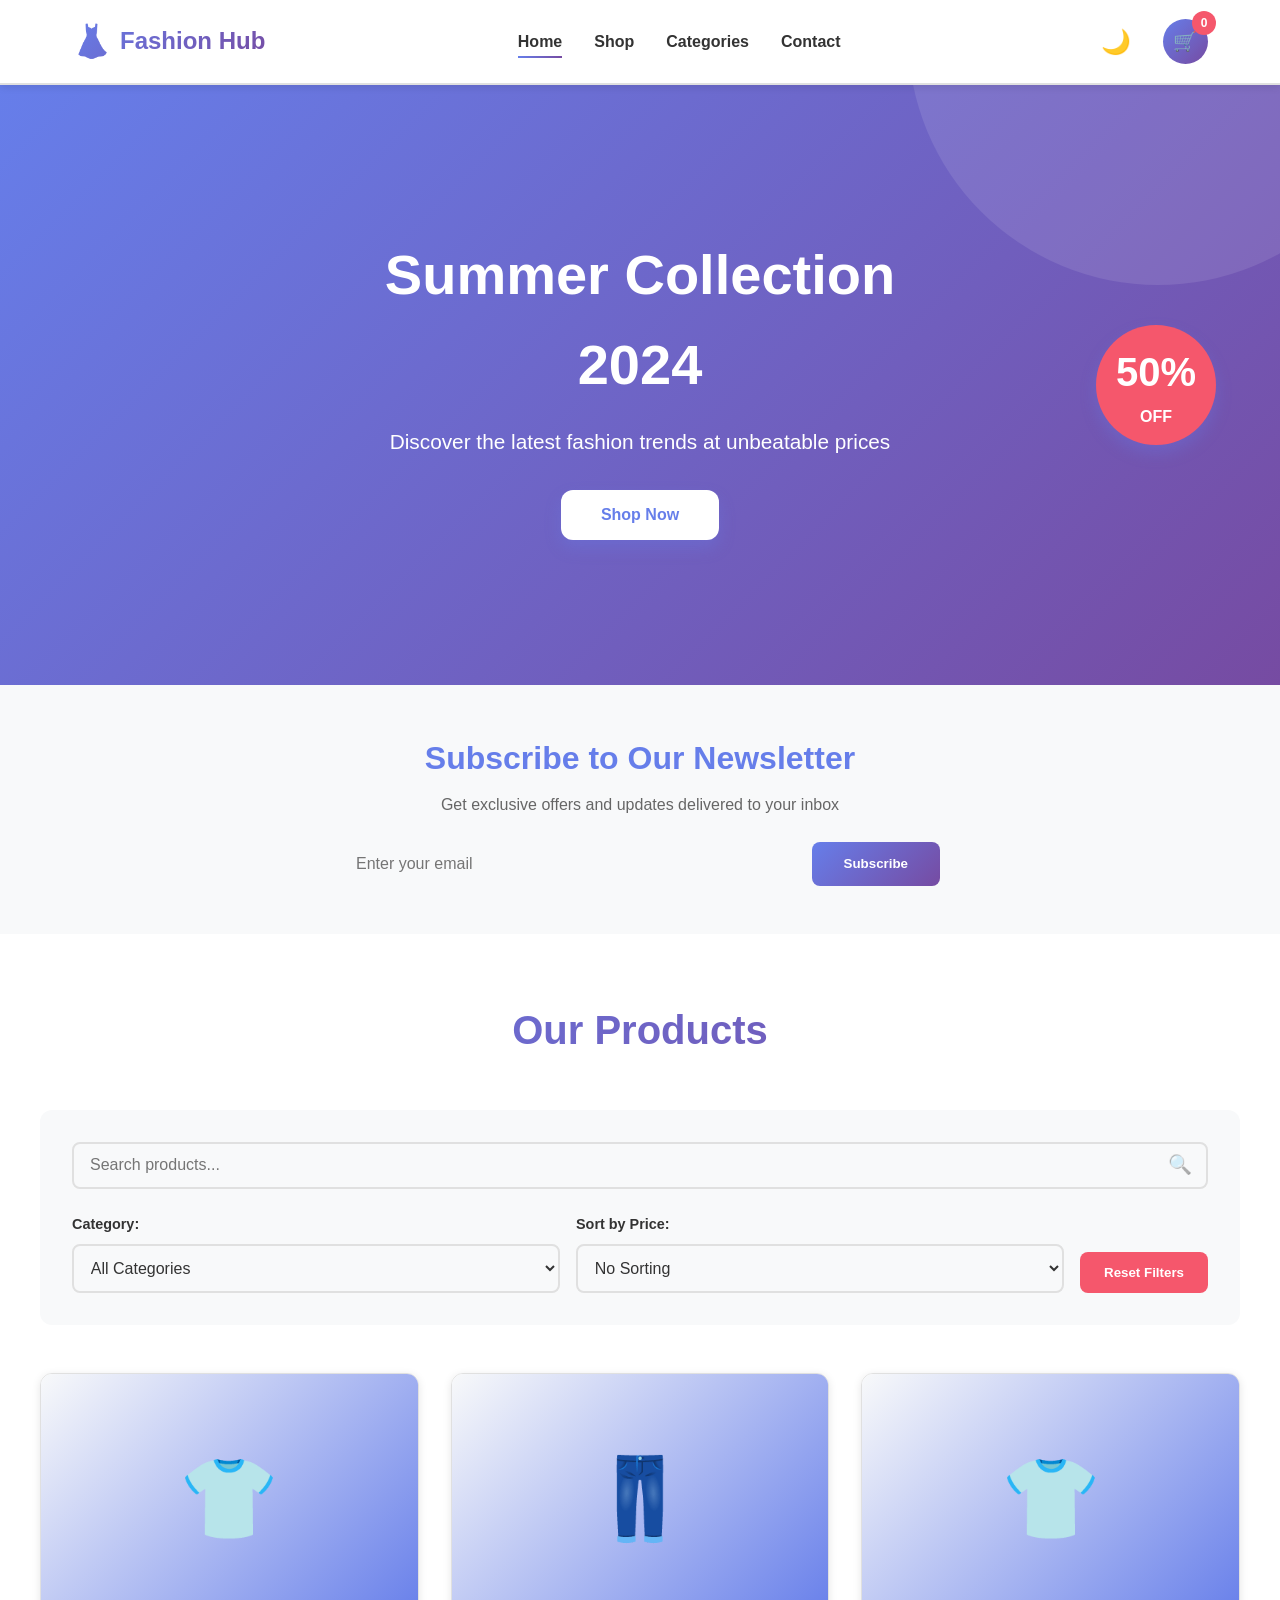
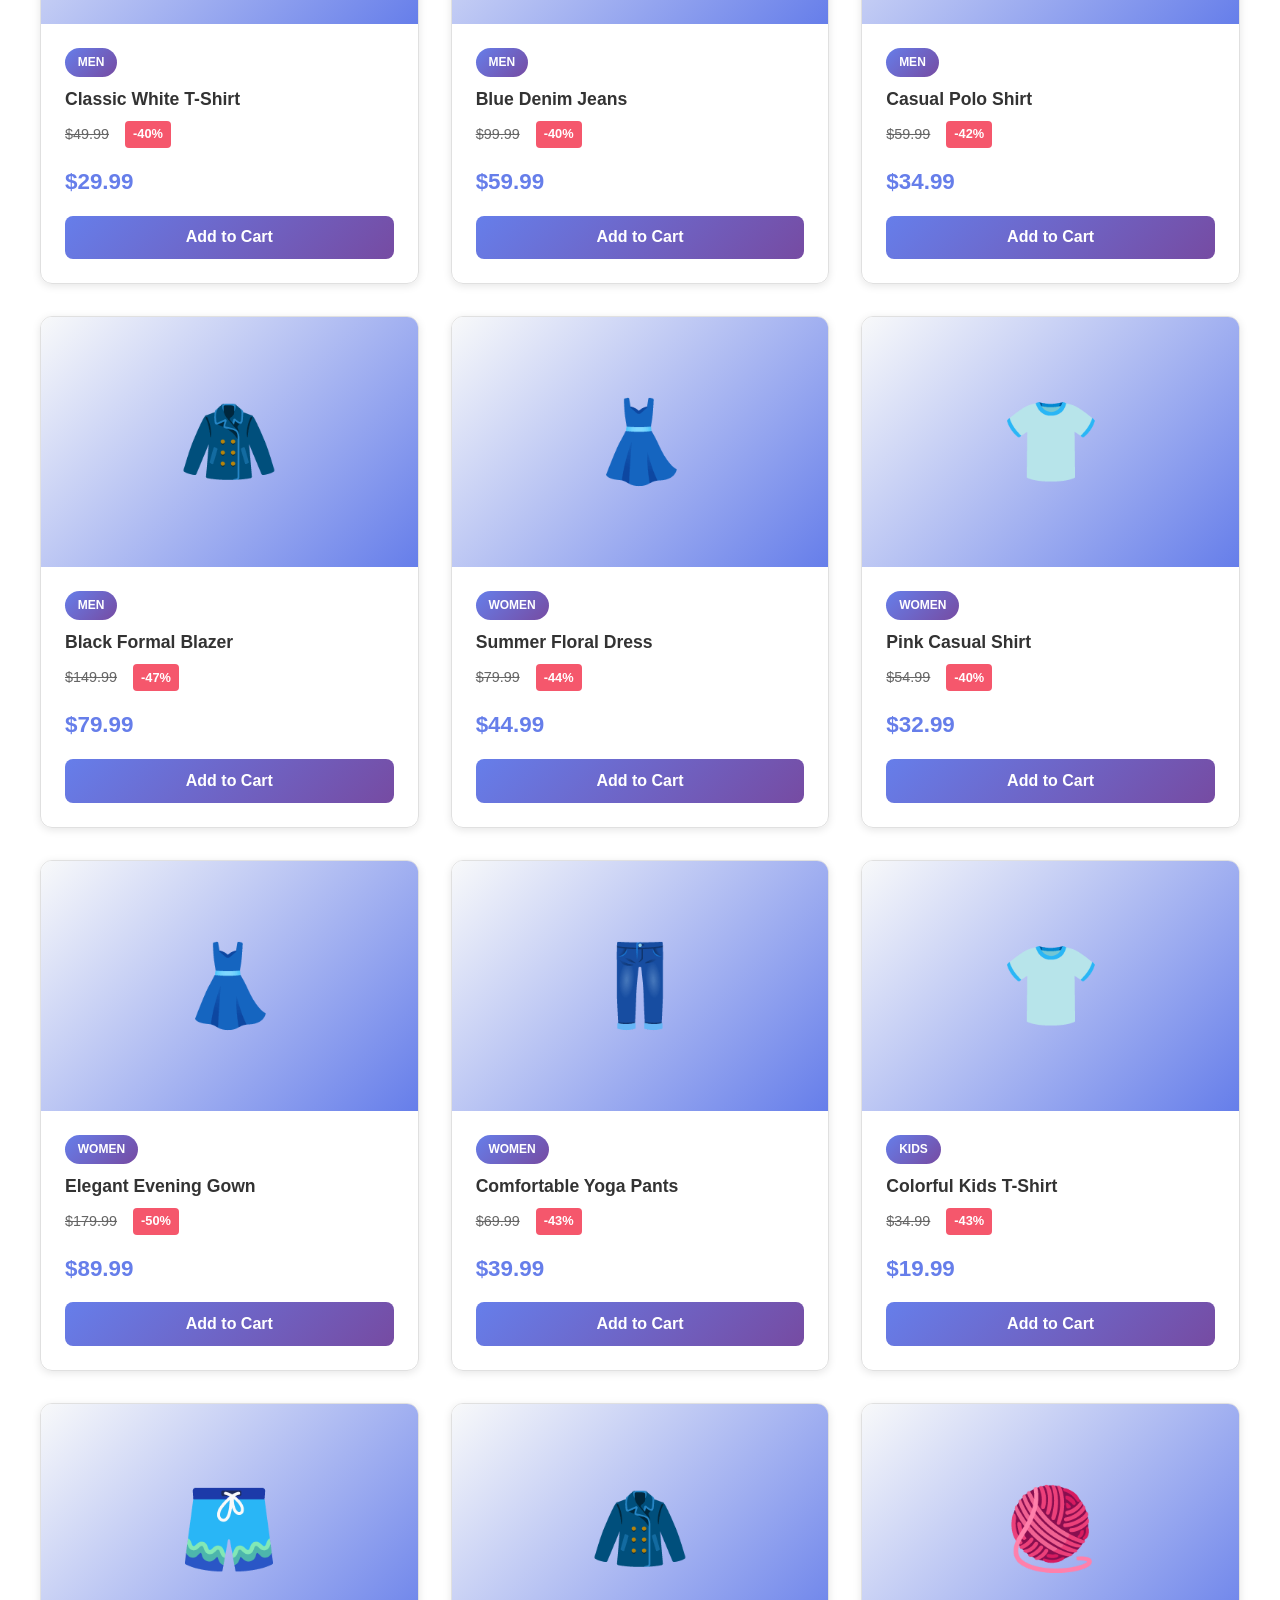
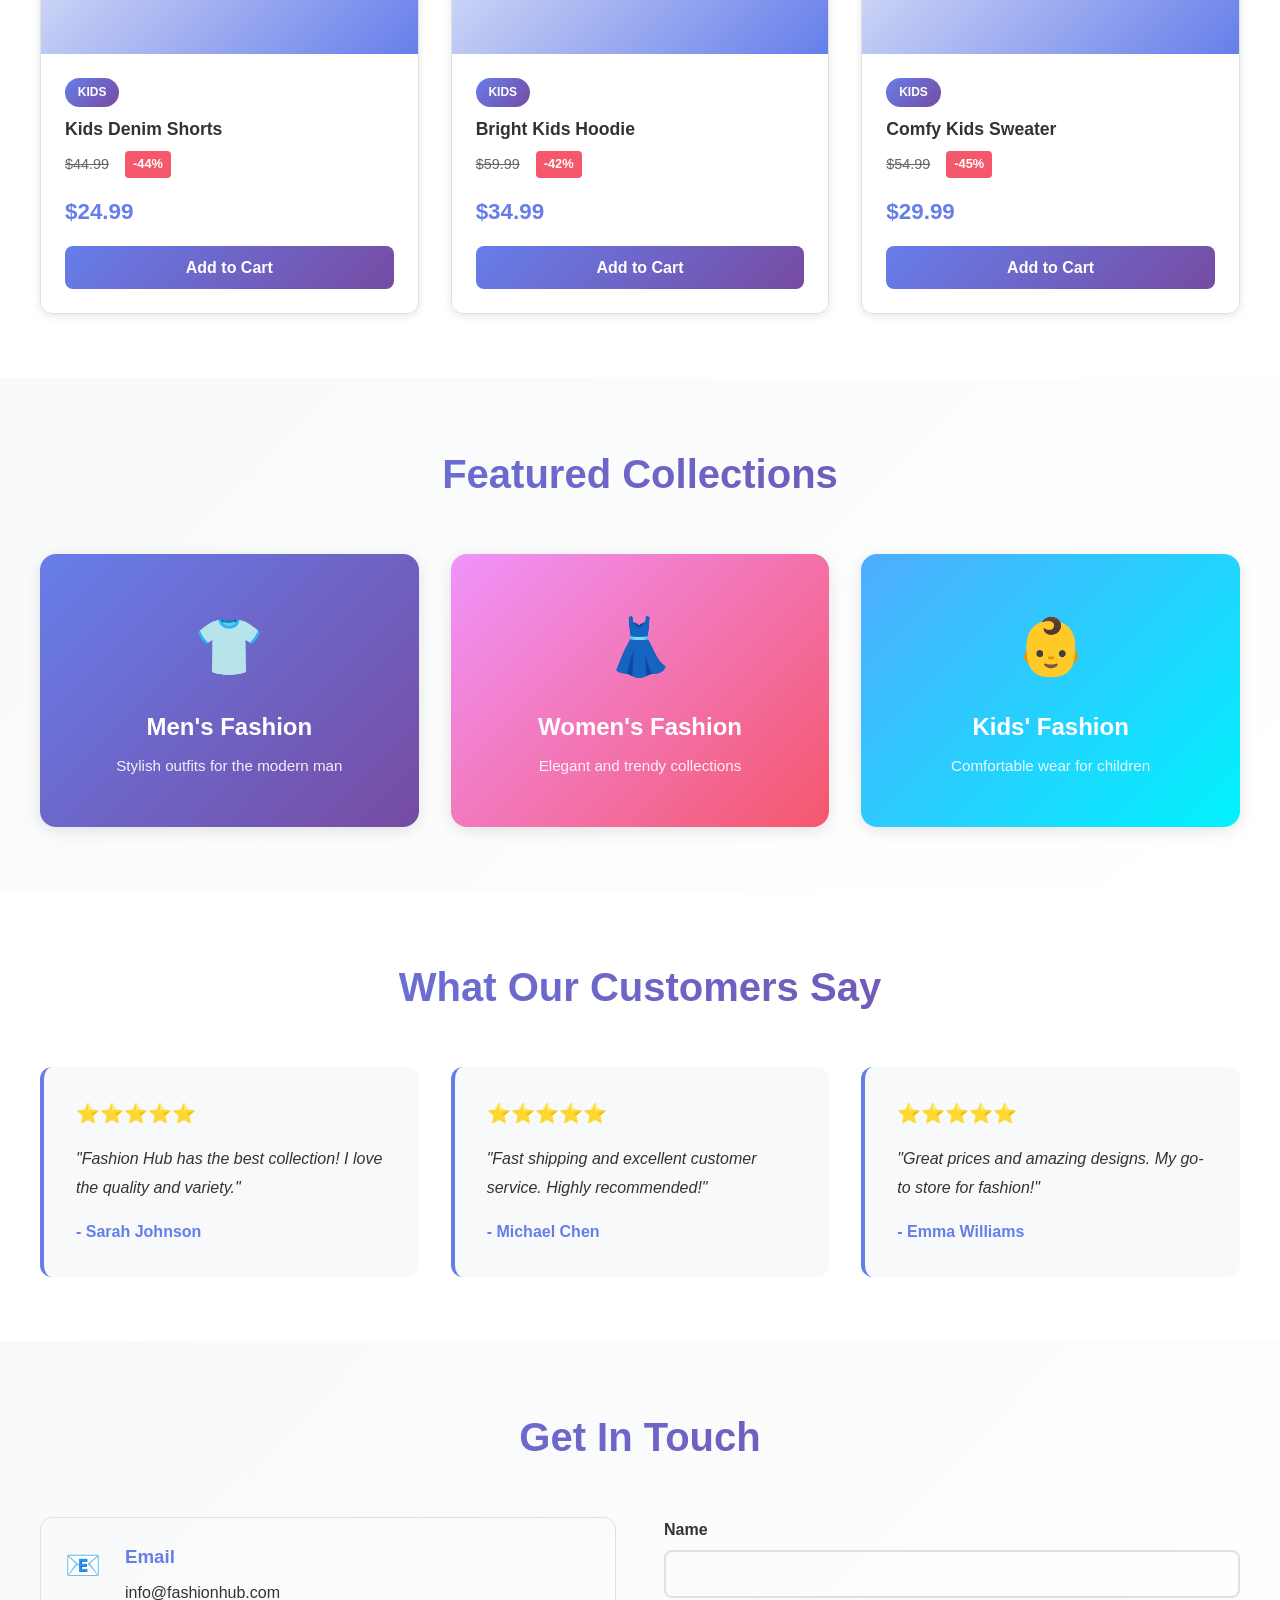
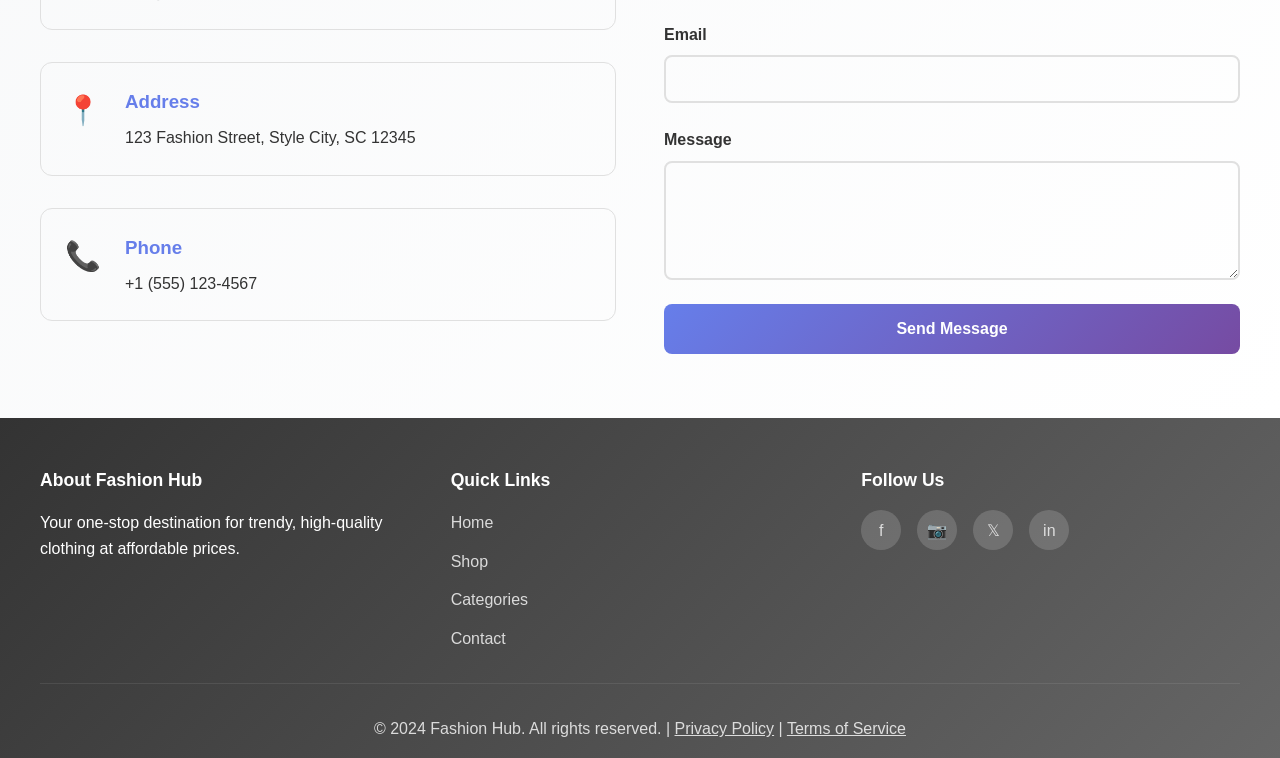
==== index-final.html @ 5e01bad3 "Update website with latest live-server-ready single-file page and stylesheet fix" ====
<!DOCTYPE html>
<html lang="en">
<head>
    <meta charset="UTF-8">
    <meta name="viewport" content="width=device-width, initial-scale=1.0">
    <title>Fashion Hub - Online Clothing Store</title>
    <style>
/* ============================================
   FASHION HUB - COMPLETE STYLESHEET
   Modern, Responsive Online Clothing Store
   ============================================ */

/* ==================== 
   Root Variables & Base Styles
   ==================== */

:root {
    /* Color Scheme - Light Mode */
    --primary-color: #667eea;
    --secondary-color: #764ba2;
    --accent-color: #f5576c;
    --text-color: #333333;
    --light-text: #666666;
    --bg-color: #ffffff0a;
    --light-bg: #f8f9fa;
    --border-color: #e0e0e0;
    --shadow: 0 2px 8px rgba(0, 0, 0, 0.1);
    --shadow-hover: 0 8px 16px rgba(102, 126, 234, 0.3);
    
    /* Spacing */
    --spacing-xs: 0.5rem;
    --spacing-sm: 1rem;
    --spacing-md: 1.5rem;
    --spacing-lg: 2rem;
    --spacing-xl: 3rem;
    
    /* Border Radius */
    --radius-sm: 4px;
    --radius-md: 8px;
    --radius-lg: 12px;
    --radius-xl: 16px;
    
    /* Transitions */
    --transition: all 0.3s ease;
}

/* Dark Mode Variables */
body.dark-mode {
    --text-color: #f0f0f0;
    --light-text: #b0b0b0;
    --bg-color: #1a1a1a;
    --light-bg: #2d2d2d;
    --border-color: #404040;
    --shadow: 0 2px 8px rgba(0, 0, 0, 0.3);
    --shadow-hover: 0 8px 16px rgba(102, 126, 234, 0.5);
}

* {
    margin: 0;
    padding: 0;
    box-sizing: border-box;
}

html {
    scroll-behavior: smooth;
}

body {
    font-family: 'Segoe UI', Tahoma, Geneva, Verdana, sans-serif;
    background-color: var(--bg-color);
    color: var(--text-color);
    line-height: 1.6;
    transition: background-color 0.3s ease, color 0.3s ease;
}

a {
    text-decoration: none;
    color: inherit;
    transition: var(--transition);
}

button {
    cursor: pointer;
    border: none;
    font-family: inherit;
    transition: var(--transition);
}

/* ==================== 
   Loading Animation
   ==================== */

.loading-animation {
    position: fixed;
    top: 0;
    left: 0;
    width: 100%;
    height: 100%;
    background: var(--bg-color);
    display: flex;
    flex-direction: column;
    justify-content: center;
    align-items: center;
    z-index: 9999;
    animation: fadeOut 0.5s ease-out 1.5s forwards;
}

.spinner {
    width: 50px;
    height: 50px;
    border: 4px solid var(--light-bg);
    border-top-color: var(--primary-color);
    border-radius: 50%;
    animation: spin 1s linear infinite;
}

.loading-animation p {
    margin-top: 1rem;
    color: var(--light-text);
    font-weight: 600;
}

@keyframes spin {
    to { transform: rotate(360deg); }
}

@keyframes fadeOut {
    to {
        opacity: 0;
        visibility: hidden;
    }
}

/* ==================== 
   Navigation Bar
   ==================== */

.navbar {
    background: var(--bg-color);
    box-shadow: var(--shadow);
    position: sticky;
    top: 0;
    z-index: 100;
    border-bottom: 2px solid var(--border-color);
    transition: var(--transition);
}

.navbar-container {
    max-width: 1200px;
    margin: 0 auto;
    padding: 1rem 2rem;
    display: flex;
    justify-content: space-between;
    align-items: center;
}

.navbar-logo {
    display: flex;
    align-items: center;
    gap: 0.5rem;
    font-size: 1.5rem;
    font-weight: 700;
    background: linear-gradient(135deg, var(--primary-color), var(--secondary-color));
    -webkit-background-clip: text;
    -webkit-text-fill-color: transparent;
    background-clip: text;
}

.logo-icon {
    font-size: 2rem;
}

.nav-menu {
    display: flex;
    list-style: none;
    gap: 2rem;
}

.nav-link {
    font-weight: 600;
    color: var(--text-color);
    position: relative;
    padding-bottom: 0.5rem;
}

.nav-link::after {
    content: '';
    position: absolute;
    bottom: 0;
    left: 0;
    width: 0;
    height: 2px;
    background: linear-gradient(90deg, var(--primary-color), var(--secondary-color));
    transition: width 0.3s ease;
}

.nav-link:hover::after,
.nav-link.active::after {
    width: 100%;
}

.navbar-right {
    display: flex;
    align-items: center;
    gap: 1.5rem;
}

.theme-toggle {
    background: none;
    font-size: 1.5rem;
    cursor: pointer;
    padding: 0.5rem;
    border-radius: 50%;
    transition: var(--transition);
}

.theme-toggle:hover {
    background: var(--light-bg);
    transform: scale(1.1);
}

.cart-icon-container {
    position: relative;
}

.cart-btn {
    background: linear-gradient(135deg, var(--primary-color), var(--secondary-color));
    color: white;
    border-radius: 50%;
    width: 45px;
    height: 45px;
    display: flex;
    align-items: center;
    justify-content: center;
    font-size: 1.2rem;
    position: relative;
    transition: var(--transition);
}

.cart-btn:hover {
    transform: scale(1.1);
    box-shadow: var(--shadow-hover);
}

.cart-count {
    position: absolute;
    top: -8px;
    right: -8px;
    background: var(--accent-color);
    color: white;
    width: 24px;
    height: 24px;
    border-radius: 50%;
    display: flex;
    align-items: center;
    justify-content: center;
    font-size: 0.75rem;
    font-weight: 700;
}

.hamburger-menu {
    display: none;
    flex-direction: column;
    cursor: pointer;
    gap: 0.4rem;
}

.hamburger-menu span {
    width: 25px;
    height: 3px;
    background: var(--text-color);
    border-radius: 2px;
    transition: var(--transition);
}

/* ==================== 
   Hero Section
   ==================== */

.hero {
    background: linear-gradient(135deg, var(--primary-color), var(--secondary-color));
    color: white;
    padding: 8rem 2rem;
    text-align: center;
    position: relative;
    overflow: hidden;
    min-height: 600px;
    display: flex;
    align-items: center;
    justify-content: center;
}

.hero::before {
    content: '';
    position: absolute;
    top: -50%;
    right: -10%;
    width: 500px;
    height: 500px;
    background: rgba(255, 255, 255, 0.1);
    border-radius: 50%;
    animation: float 6s ease-in-out infinite;
}

.hero-content {
    position: relative;
    z-index: 2;
    max-width: 600px;
    margin: 0 auto;
}

.hero-title {
    font-size: 3.5rem;
    font-weight: 700;
    margin-bottom: 1rem;
    animation: slideDown 0.8s ease-out;
}

.hero-subtitle {
    font-size: 1.3rem;
    margin-bottom: 2rem;
    opacity: 0.95;
    animation: slideUp 0.8s ease-out 0.2s both;
}

.hero-btn {
    background: white;
    color: var(--primary-color);
    padding: 1rem 2.5rem;
    font-size: 1rem;
    font-weight: 700;
    border-radius: var(--radius-lg);
    box-shadow: var(--shadow-hover);
    transition: var(--transition);
    animation: slideUp 0.8s ease-out 0.4s both;
}

.hero-btn:hover {
    transform: translateY(-3px);
    box-shadow: 0 12px 20px rgba(0, 0, 0, 0.2);
}

.hero-discount {
    position: absolute;
    right: 5%;
    top: 50%;
    transform: translateY(-50%);
}

.discount-badge {
    background: var(--accent-color);
    width: 120px;
    height: 120px;
    border-radius: 50%;
    display: flex;
    flex-direction: column;
    justify-content: center;
    align-items: center;
    color: white;
    font-weight: 700;
    box-shadow: var(--shadow-hover);
    animation: pulse 2s ease-in-out infinite;
}

.discount-percent {
    font-size: 2.5rem;
}

.discount-text {
    font-size: 1rem;
}

@keyframes float {
    0%, 100% { transform: translateY(0px); }
    50% { transform: translateY(-20px); }
}

@keyframes slideDown {
    from {
        opacity: 0;
        transform: translateY(-30px);
    }
    to {
        opacity: 1;
        transform: translateY(0);
    }
}

@keyframes slideUp {
    from {
        opacity: 0;
        transform: translateY(30px);
    }
    to {
        opacity: 1;
        transform: translateY(0);
    }
}

@keyframes pulse {
    0%, 100% { transform: scale(1); }
    50% { transform: scale(1.05); }
}

/* ==================== 
   Newsletter Section
   ==================== */

.newsletter-section {
    background: linear-gradient(135deg, var(--light-bg), var(--light-bg));
    padding: 3rem 2rem;
    text-align: center;
}

.newsletter-container {
    max-width: 600px;
    margin: 0 auto;
}

.newsletter-container h2 {
    font-size: 2rem;
    margin-bottom: 0.5rem;
    color: var(--primary-color);
}

.newsletter-container p {
    color: var(--light-text);
    margin-bottom: 1.5rem;
}

.newsletter-form {
    display: flex;
    gap: 0.5rem;
}

#newsletterEmail {
    flex: 1;
    padding: 0.8rem 1rem;
    border: none;
    border-radius: var(--radius-md);
    font-size: 1rem;
    background: var(--bg-color);
    color: var(--text-color);
    transition: var(--transition);
}

#newsletterEmail:focus {
    outline: 2px solid var(--primary-color);
}

.newsletter-btn {
    background: linear-gradient(135deg, var(--primary-color), var(--secondary-color));
    color: white;
    padding: 0.8rem 2rem;
    border-radius: var(--radius-md);
    font-weight: 700;
    transition: var(--transition);
}

.newsletter-btn:hover {
    transform: translateY(-2px);
    box-shadow: var(--shadow-hover);
}

/* ==================== 
   Shop Section
   ==================== */

.shop {
    padding: 4rem 2rem;
    background: var(--bg-color);
}

.shop-container {
    max-width: 1200px;
    margin: 0 auto;
}

.section-title {
    font-size: 2.5rem;
    text-align: center;
    margin-bottom: 3rem;
    background: linear-gradient(135deg, var(--primary-color), var(--secondary-color));
    -webkit-background-clip: text;
    -webkit-text-fill-color: transparent;
    background-clip: text;
}

.search-filter-container {
    background: var(--light-bg);
    padding: 2rem;
    border-radius: var(--radius-lg);
    margin-bottom: 3rem;
    display: flex;
    flex-direction: column;
    gap: 1.5rem;
}

.search-box {
    position: relative;
    display: flex;
    align-items: center;
}

.search-input {
    width: 100%;
    padding: 0.8rem 2.5rem 0.8rem 1rem;
    border: 2px solid var(--border-color);
    border-radius: var(--radius-md);
    font-size: 1rem;
    background: var(--bg-color);
    color: var(--text-color);
    transition: var(--transition);
}

.search-input:focus {
    outline: none;
    border-color: var(--primary-color);
    box-shadow: 0 0 0 3px rgba(102, 126, 234, 0.1);
}

.search-icon {
    position: absolute;
    right: 1rem;
    font-size: 1.2rem;
    opacity: 0.5;
}

.filter-controls {
    display: flex;
    gap: 1rem;
    flex-wrap: wrap;
}

.filter-group {
    flex: 1;
    min-width: 200px;
    display: flex;
    flex-direction: column;
    gap: 0.5rem;
}

.filter-group label {
    font-weight: 600;
    color: var(--text-color);
    font-size: 0.9rem;
}

.filter-select {
    padding: 0.8rem;
    border: 2px solid var(--border-color);
    border-radius: var(--radius-md);
    background: var(--bg-color);
    color: var(--text-color);
    font-size: 1rem;
    cursor: pointer;
    transition: var(--transition);
}

.filter-select:focus {
    outline: none;
    border-color: var(--primary-color);
}

.filter-select:hover {
    border-color: var(--primary-color);
}

.reset-filters-btn {
    background: var(--accent-color);
    color: white;
    padding: 0.8rem 1.5rem;
    border-radius: var(--radius-md);
    font-weight: 600;
    align-self: flex-end;
    transition: var(--transition);
}

.reset-filters-btn:hover {
    transform: scale(1.05);
    box-shadow: var(--shadow-hover);
}

/* ==================== 
   Products Grid
   ==================== */

.products-grid {
    display: grid;
    grid-template-columns: repeat(auto-fill, minmax(280px, 1fr));
    gap: 2rem;
    animation: fadeIn 0.6s ease-out;
}

.product-card {
    background: var(--bg-color);
    border-radius: var(--radius-lg);
    overflow: hidden;
    box-shadow: var(--shadow);
    transition: var(--transition);
    border: 1px solid var(--border-color);
}

.product-card:hover {
    transform: translateY(-8px);
    box-shadow: var(--shadow-hover);
}

.product-image {
    width: 100%;
    height: 250px;
    background: linear-gradient(135deg, var(--light-bg), var(--primary-color));
    display: flex;
    align-items: center;
    justify-content: center;
    font-size: 5rem;
    overflow: hidden;
    position: relative;
}

.product-image::after {
    content: '';
    position: absolute;
    inset: 0;
    background: rgba(0, 0, 0, 0);
    transition: background 0.3s ease;
}

.product-card:hover .product-image::after {
    background: rgba(0, 0, 0, 0.1);
}

.product-info {
    padding: 1.5rem;
}

.product-category {
    display: inline-block;
    background: linear-gradient(135deg, var(--primary-color), var(--secondary-color));
    color: white;
    padding: 0.3rem 0.8rem;
    border-radius: 20px;
    font-size: 0.75rem;
    font-weight: 700;
    margin-bottom: 0.5rem;
    text-transform: uppercase;
}

.product-name {
    font-size: 1.1rem;
    font-weight: 700;
    margin-bottom: 0.5rem;
    color: var(--text-color);
}

.product-price {
    font-size: 1.4rem;
    color: var(--primary-color);
    font-weight: 700;
    margin-bottom: 1rem;
}

.product-original-price {
    text-decoration: line-through;
    color: var(--light-text);
    font-size: 0.9rem;
    margin-right: 0.5rem;
}

.product-discount {
    background: var(--accent-color);
    color: white;
    padding: 0.2rem 0.5rem;
    border-radius: 4px;
    font-size: 0.8rem;
    font-weight: 700;
}

.add-to-cart-btn {
    width: 100%;
    background: linear-gradient(135deg, var(--primary-color), var(--secondary-color));
    color: white;
    padding: 0.8rem;
    border-radius: var(--radius-md);
    font-weight: 600;
    font-size: 1rem;
    transition: var(--transition);
}

.add-to-cart-btn:hover {
    transform: scale(1.05);
    box-shadow: var(--shadow-hover);
}

.add-to-cart-btn:active {
    transform: scale(0.98);
}

.no-products-message {
    text-align: center;
    padding: 3rem;
    font-size: 1.2rem;
    color: var(--light-text);
}

@keyframes fadeIn {
    from {
        opacity: 0;
    }
    to {
        opacity: 1;
    }
}

/* ==================== 
   Featured Section
   ==================== */

.featured-section {
    background: linear-gradient(135deg, var(--light-bg), var(--bg-color));
    padding: 4rem 2rem;
}

.featured-container {
    max-width: 1200px;
    margin: 0 auto;
}

.category-cards {
    display: grid;
    grid-template-columns: repeat(auto-fit, minmax(300px, 1fr));
    gap: 2rem;
}

.category-card {
    padding: 3rem 2rem;
    border-radius: var(--radius-xl);
    color: white;
    text-align: center;
    cursor: pointer;
    transition: var(--transition);
    box-shadow: 0 4px 15px rgba(0, 0, 0, 0.1);
}

.category-card:hover {
    transform: translateY(-10px);
    box-shadow: 0 12px 25px rgba(0, 0, 0, 0.2);
}

.category-icon {
    font-size: 3.5rem;
    display: block;
    margin-bottom: 1rem;
    transition: var(--transition);
}

.category-card:hover .category-icon {
    transform: scale(1.2);
}

.category-card h3 {
    font-size: 1.5rem;
    margin-bottom: 0.5rem;
}

.category-card p {
    font-size: 0.95rem;
    opacity: 0.9;
}

/* ==================== 
   Testimonials Section
   ==================== */

.testimonials-section {
    padding: 4rem 2rem;
    background: var(--bg-color);
}

.testimonials-container {
    max-width: 1200px;
    margin: 0 auto;
}

.testimonials-grid {
    display: grid;
    grid-template-columns: repeat(auto-fit, minmax(300px, 1fr));
    gap: 2rem;
}

.testimonial-card {
    background: var(--light-bg);
    padding: 2rem;
    border-radius: var(--radius-lg);
    border-left: 4px solid var(--primary-color);
    transition: var(--transition);
}

.testimonial-card:hover {
    transform: translateX(5px);
    box-shadow: var(--shadow-hover);
}

.stars {
    font-size: 1.2rem;
    margin-bottom: 1rem;
}

.testimonial-text {
    font-style: italic;
    color: var(--text-color);
    margin-bottom: 1rem;
    line-height: 1.8;
}

.testimonial-author {
    font-weight: 700;
    color: var(--primary-color);
}

/* ==================== 
   Contact Section
   ==================== */

.contact-section {
    padding: 4rem 2rem;
    background: linear-gradient(135deg, var(--light-bg), var(--bg-color));
}

.contact-container {
    max-width: 1200px;
    margin: 0 auto;
}

.contact-content {
    display: grid;
    grid-template-columns: 1fr 1fr;
    gap: 3rem;
    margin-top: 3rem;
}

.contact-info {
    display: flex;
    flex-direction: column;
    gap: 2rem;
}

.info-item {
    display: flex;
    gap: 1.5rem;
    padding: 1.5rem;
    background: var(--bg-color);
    border-radius: var(--radius-lg);
    border: 1px solid var(--border-color);
}

.info-icon {
    font-size: 1.8rem;
    flex-shrink: 0;
}

.info-item h3 {
    margin-bottom: 0.5rem;
    color: var(--primary-color);
}

.contact-form {
    display: flex;
    flex-direction: column;
    gap: 1.5rem;
}

.form-group {
    display: flex;
    flex-direction: column;
    gap: 0.5rem;
}

.form-group label {
    font-weight: 600;
    color: var(--text-color);
}

.form-group input,
.form-group textarea {
    padding: 0.8rem;
    border: 2px solid var(--border-color);
    border-radius: var(--radius-md);
    background: var(--bg-color);
    color: var(--text-color);
    font-family: inherit;
    font-size: 1rem;
    transition: var(--transition);
}

.form-group input:focus,
.form-group textarea:focus {
    outline: none;
    border-color: var(--primary-color);
    box-shadow: 0 0 0 3px rgba(102, 126, 234, 0.1);
}

.error-message {
    color: var(--accent-color);
    font-size: 0.8rem;
    display: none;
}

.form-group.error input,
.form-group.error textarea {
    border-color: var(--accent-color);
}

.form-group.error .error-message {
    display: block;
}

.submit-btn {
    background: linear-gradient(135deg, var(--primary-color), var(--secondary-color));
    color: white;
    padding: 1rem;
    border-radius: var(--radius-md);
    font-weight: 700;
    font-size: 1rem;
    transition: var(--transition);
}

.submit-btn:hover {
    transform: translateY(-3px);
    box-shadow: var(--shadow-hover);
}

/* ==================== 
   Footer
   ==================== */

.footer {
    background: linear-gradient(135deg, var(--text-color), var(--light-text));
    color: white;
    padding: 3rem 2rem 1rem;
}

.footer-container {
    max-width: 1200px;
    margin: 0 auto;
}

.footer-content {
    display: grid;
    grid-template-columns: repeat(auto-fit, minmax(250px, 1fr));
    gap: 2rem;
    margin-bottom: 2rem;
}

.footer-section h4 {
    margin-bottom: 1rem;
    font-size: 1.1rem;
}

.footer-section ul {
    list-style: none;
    display: flex;
    flex-direction: column;
    gap: 0.8rem;
}

.footer-section a {
    opacity: 0.8;
    transition: var(--transition);
}

.footer-section a:hover {
    opacity: 1;
}

.social-links {
    display: flex;
    gap: 1rem;
}

.social-icon {
    width: 40px;
    height: 40px;
    border-radius: 50%;
    background: rgba(255, 255, 255, 0.2);
    display: flex;
    align-items: center;
    justify-content: center;
    transition: var(--transition);
}

.social-icon:hover {
    background: white;
    color: var(--primary-color);
}

.footer-bottom {
    text-align: center;
    padding-top: 2rem;
    border-top: 1px solid rgba(255, 255, 255, 0.1);
    opacity: 0.8;
}

.footer-bottom a {
    text-decoration: underline;
}

/* ==================== 
   Cart Modal
   ==================== */

.cart-modal {
    position: fixed;
    top: 0;
    left: 0;
    width: 100%;
    height: 100%;
    display: flex;
    justify-content: flex-end;
    visibility: hidden;
    opacity: 0;
    pointer-events: none;
    background: rgba(17, 24, 39, 0.65);
    backdrop-filter: blur(8px);
    z-index: 1000;
    transition: opacity 0.3s ease, visibility 0.3s ease;
}

.cart-modal.active {
    visibility: visible;
    opacity: 1;
    pointer-events: auto;
}

.cart-modal-content {
    background: rgba(255, 255, 255, 0.96);
    width: min(900px, 100%);
    max-width: 900px;
    height: 100vh;
    display: flex;
    flex-direction: column;
    animation: slideInRight 0.3s ease-out;
    box-shadow: -24px 0 80px rgba(0, 0, 0, 0.18);
    border-left: 1px solid rgba(255, 255, 255, 0.35);
}

body.dark-mode .cart-modal-content {
    background: rgba(14, 18, 26, 0.98);
    border-left-color: rgba(255, 255, 255, 0.1);
}

.cart-body {
    display: flex;
    gap: 1.5rem;
    flex: 1;
    padding: 1.5rem;
    overflow: hidden;
}

.cart-items-section {
    flex: 1.6;
    display: flex;
    flex-direction: column;
    min-height: 0;
}

.cart-items-header {
    display: flex;
    justify-content: space-between;
    align-items: center;
    margin-bottom: 1rem;
}

.cart-items-header h3,
.order-summary h3 {
    font-size: 1.2rem;
    margin: 0;
    color: var(--text-color);
}

.order-summary {
    flex: 0.9;
    background: rgba(245, 247, 250, 0.95);
    border-radius: var(--radius-xl);
    padding: 1.5rem;
    border: 1px solid rgba(102, 126, 234, 0.12);
    display: flex;
    flex-direction: column;
    gap: 1rem;
    min-width: 280px;
    max-height: calc(100vh - 120px);
}

.order-summary .summary-line {
    display: flex;
    justify-content: space-between;
    font-size: 1rem;
    color: var(--text-color);
    padding: 0.75rem 0;
    border-bottom: 1px solid rgba(102, 126, 234, 0.12);
}

.order-summary .summary-line.total-line {
    font-size: 1.25rem;
    font-weight: 700;
    border-bottom: none;
}

.cart-items-container {
    flex: 1;
    overflow-y: auto;
    padding-right: 0.5rem;
    min-height: 0;
}

.cart-item {
    display: flex;
    gap: 1rem;
    padding: 1rem;
    border-bottom: 1px solid var(--border-color);
    animation: slideUp 0.3s ease-out;
}

.order-summary .payment-section {
    margin: 0;
    padding: 0;
    background: transparent;
    border: none;
}

.order-summary .payment-options {
    background: rgba(255, 255, 255, 0.95);
    border-radius: var(--radius-md);
    padding: 0.5rem;
}

.order-summary .payment-option {
    background: transparent;
    border: none;
    padding: 0.7rem 0.5rem;
}

.order-summary .payment-option:hover {
    background: rgba(102, 126, 234, 0.08);
}

.order-summary .checkout-btn {
    margin-top: auto;
}

@media (max-width: 900px) {
    .cart-modal-content {
        max-width: 100%;
        width: 100%;
        border-left: none;
        border-radius: 0;
        box-shadow: none;
    }

    .cart-body {
        flex-direction: column;
        padding: 1rem;
        gap: 1rem;
    }

    .order-summary {
        width: 100%;
        max-height: none;
        margin-top: 0.5rem;
    }

    .cart-items-container {
        padding-right: 0;
    }
}

@media (max-width: 768px) {
    .cart-items-header {
        flex-direction: column;
        align-items: flex-start;
        gap: 0.5rem;
    }

    .cart-items-section,
    .order-summary {
        width: 100%;
    }

    .cart-item {
        flex-direction: column;
        align-items: stretch;
    }

    .cart-item-image {
        width: 60px;
        height: 60px;
        font-size: 1.5rem;
    }

    .cart-item-details {
        width: 100%;
    }

    .cart-item-quantity {
        flex-wrap: wrap;
        gap: 0.5rem;
    }

    .payment-options {
        grid-template-columns: 1fr;
    }

    .payment-option {
        width: 100%;
        padding: 0.85rem 0.75rem;
    }

    .close-cart {
        font-size: 1.8rem;
    }
}

.cart-modal-header {
    display: flex;
    justify-content: space-between;
    align-items: center;
    padding: 1.5rem;
    border-bottom: 1px solid var(--border-color);
}
    display: flex;
    justify-content: space-between;
    align-items: center;
    padding: 1.5rem;
    border-bottom: 1px solid var(--border-color);
}

.close-cart {
    background: none;
    font-size: 1.5rem;
    cursor: pointer;
    color: var(--text-color);
}

.cart-items-container {
    flex: 1;
    overflow-y: auto;
    padding: 1.5rem;
}

.cart-item {
    display: flex;
    gap: 1rem;
    padding: 1rem;
    border-bottom: 1px solid var(--border-color);
    animation: slideUp 0.3s ease-out;
}

.cart-item-image {
    width: 80px;
    height: 80px;
    background: var(--light-bg);
    border-radius: var(--radius-md);
    display: flex;
    align-items: center;
    justify-content: center;
    font-size: 2rem;
    flex-shrink: 0;
}

.cart-item-details {
    flex: 1;
}

.cart-item-name {
    font-weight: 600;
    margin-bottom: 0.3rem;
}

.cart-item-price {
    color: var(--primary-color);
    font-weight: 700;
    margin-bottom: 0.5rem;
}

.cart-item-quantity {
    display: flex;
    align-items: center;
    gap: 0.5rem;
}

.quantity-btn {
    background: var(--light-bg);
    border: none;
    width: 25px;
    height: 25px;
    border-radius: 4px;
    cursor: pointer;
    transition: var(--transition);
    font-weight: 700;
}

.quantity-btn:hover {
    background: var(--primary-color);
    color: white;
}

.cart-item-remove {
    background: none;
    color: var(--accent-color);
    font-weight: 700;
    cursor: pointer;
    margin-top: 0.5rem;
}

.cart-empty {
    display: flex;
    flex-direction: column;
    align-items: center;
    justify-content: center;
    height: 100%;
    gap: 1rem;
    text-align: center;
}

.continue-shopping-btn {
    background: linear-gradient(135deg, var(--primary-color), var(--secondary-color));
    color: white;
    padding: 0.8rem 1.5rem;
    border-radius: var(--radius-md);
    font-weight: 600;
}

.cart-footer {
    border-top: 2px solid var(--border-color);
    padding: 1.5rem;
    background: var(--light-bg);
}

.cart-total {
    display: flex;
    justify-content: space-between;
    font-size: 1.2rem;
    font-weight: 700;
    margin-bottom: 1rem;
    color: var(--primary-color);
}

.checkout-btn {
    width: 100%;
    background: linear-gradient(135deg, var(--primary-color), var(--secondary-color));
    color: white;
    padding: 1rem;
    border-radius: var(--radius-md);
    font-weight: 700;
    font-size: 1rem;
    transition: var(--transition);
}

.checkout-btn:hover {
    transform: translateY(-2px);
    box-shadow: var(--shadow-hover);
}

.payment-section {
    margin: 1.5rem 0;
    padding: 1rem;
    background: rgba(102, 126, 234, 0.08);
    border-radius: var(--radius-md);
    border: 1px solid rgba(102, 126, 234, 0.15);
}

.payment-section h3 {
    margin-bottom: 0.75rem;
    color: var(--text-color);
    font-size: 1rem;
}

.payment-options {
    display: grid;
    gap: 0.75rem;
}

.payment-option {
    display: flex;
    align-items: center;
    gap: 0.75rem;
    padding: 0.75rem 1rem;
    border-radius: var(--radius-sm);
    background: rgba(255, 255, 255, 0.9);
    border: 1px solid rgba(102, 126, 234, 0.15);
    color: var(--text-color);
    transition: var(--transition);
}

.payment-option input {
    accent-color: var(--primary-color);
}

.payment-option:hover {
    background: rgba(102, 126, 234, 0.14);
}

body.dark-mode .payment-section {
    background: rgba(255, 255, 255, 0.05);
    border-color: rgba(255, 255, 255, 0.1);
}

body.dark-mode .payment-option {
    background: rgba(255, 255, 255, 0.03);
    border-color: rgba(255, 255, 255, 0.08);
}

@keyframes slideInRight {
    from {
        transform: translateX(100%);
    }
    to {
        transform: translateX(0);
    }
}

/* ==================== 
   Responsive Design
   ==================== */

@media (max-width: 768px) {
    .hamburger-menu {
        display: flex;
    }

    .nav-menu {
        position: fixed;
        left: -100%;
        top: 70px;
        flex-direction: column;
        background-color: var(--bg-color);
        width: 100%;
        text-align: center;
        transition: 0.3s;
        padding: 2rem 0;
        gap: 0;
    }

    .nav-menu.active {
        left: 0;
    }

    .nav-link {
        display: block;
        padding: 1.5rem;
        border-bottom: 1px solid var(--border-color);
    }

    .navbar-logo {
        font-size: 1.2rem;
    }

    .logo-icon {
        font-size: 1.5rem;
    }

    .hero {
        padding: 4rem 2rem;
        min-height: 400px;
    }

    .hero-title {
        font-size: 2.2rem;
    }

    .hero-subtitle {
        font-size: 1rem;
    }

    .hero-discount {
        position: static;
        margin-top: 2rem;
        transform: none;
    }

    .discount-badge {
        width: 100px;
        height: 100px;
    }

    .discount-percent {
        font-size: 2rem;
    }

    .search-filter-container {
        flex-direction: column;
    }

    .filter-controls {
        flex-direction: column;
    }

    .filter-group {
        width: 100%;
    }

    .reset-filters-btn {
        align-self: stretch;
    }

    .products-grid {
        grid-template-columns: repeat(auto-fill, minmax(200px, 1fr));
        gap: 1.5rem;
    }

    .contact-content {
        grid-template-columns: 1fr;
    }

    .cart-modal-content {
        max-width: 100%;
    }

    .newsletter-form {
        flex-direction: column;
    }

    .section-title {
        font-size: 1.8rem;
    }
}

@media (max-width: 480px) {
    .navbar-container {
        padding: 1rem;
        gap: 1rem;
    }

    .navbar-right {
        gap: 0.5rem;
    }

    .cart-btn {
        width: 40px;
        height: 40px;
    }

    .hero-title {
        font-size: 1.8rem;
    }

    .hero-subtitle {
        font-size: 0.95rem;
    }

    .products-grid {
        grid-template-columns: 1fr;
    }

    .product-image {
        height: 200px;
    }

    .category-cards {
        grid-template-columns: 1fr;
    }

    .testimonials-grid {
        grid-template-columns: 1fr;
    }

    .footer-content {
        grid-template-columns: 1fr;
    }

    .search-input {
        padding: 0.7rem 2rem 0.7rem 0.8rem;
        font-size: 16px;
    }
}

/* ==================== 
   Success Message Animation
   ==================== */

.success-message {
    position: fixed;
    bottom: 2rem;
    right: 2rem;
    background: linear-gradient(135deg, #10b981, #059669);
    color: white;
    padding: 1rem 1.5rem;
    border-radius: var(--radius-lg);
    box-shadow: var(--shadow-hover);
    animation: slideUp 0.3s ease-out;
    z-index: 1001;
}

/* Focus Visible for Accessibility */
button:focus-visible,
input:focus-visible,
select:focus-visible,
textarea:focus-visible {
    outline: 2px solid var(--primary-color);
    outline-offset: 2px;
}

</style>
</head>
<body>
    <!-- Loading Animation -->
    <div id="loadingAnimation" class="loading-animation">
        <div class="spinner"></div>
        <p>Loading...</p>
    </div>

    <!-- Navigation Bar -->
    <nav class="navbar">
        <div class="navbar-container">
            <div class="navbar-logo">
                <span class="logo-icon">👗</span>
                <span class="logo-text">Fashion Hub</span>
            </div>
            
            <div class="hamburger-menu" id="hamburgerMenu">
                <span></span>
                <span></span>
                <span></span>
            </div>

            <ul class="nav-menu" id="navMenu">
                <li><a href="#home" class="nav-link active">Home</a></li>
                <li><a href="#shop" class="nav-link">Shop</a></li>
                <li><a href="#categories" class="nav-link">Categories</a></li>
                <li><a href="#contact" class="nav-link">Contact</a></li>
            </ul>

            <div class="navbar-right">
                <button class="theme-toggle" id="themeToggle" title="Toggle Dark/Light Mode">
                    <span class="theme-icon">🌙</span>
                </button>
                <div class="cart-icon-container">
                    <button class="cart-btn" id="cartBtn">
                        <span class="cart-icon">🛒</span>
                        <span class="cart-count" id="cartCount">0</span>
                    </button>
                </div>
            </div>
        </div>
    </nav>

    <!-- Hero Section -->
    <section class="hero" id="home">
        <div class="hero-content">
            <h1 class="hero-title">Summer Collection 2024</h1>
            <p class="hero-subtitle">Discover the latest fashion trends at unbeatable prices</p>
            <button class="hero-btn" onclick="document.getElementById('shop').scrollIntoView({ behavior: 'smooth' })">
                Shop Now
            </button>
        </div>
        <div class="hero-discount">
            <div class="discount-badge">
                <span class="discount-percent">50%</span>
                <span class="discount-text">OFF</span>
            </div>
        </div>
    </section>

    <!-- Newsletter Section -->
    <section class="newsletter-section">
        <div class="newsletter-container">
            <h2>Subscribe to Our Newsletter</h2>
            <p>Get exclusive offers and updates delivered to your inbox</p>
            <div class="newsletter-form">
                <input type="email" id="newsletterEmail" placeholder="Enter your email" required>
                <button class="newsletter-btn" onclick="subscribeNewsletter()">Subscribe</button>
            </div>
        </div>
    </section>

    <!-- Shop Section -->
    <section class="shop" id="shop">
        <div class="shop-container">
            <h2 class="section-title">Our Products</h2>

            <!-- Search and Filter Section -->
            <div class="search-filter-container">
                <div class="search-box">
                    <input type="text" id="searchInput" placeholder="Search products..." class="search-input">
                    <span class="search-icon">🔍</span>
                </div>

                <div class="filter-controls">
                    <div class="filter-group">
                        <label for="categoryFilter">Category:</label>
                        <select id="categoryFilter" class="filter-select">
                            <option value="">All Categories</option>
                            <option value="Men">Men</option>
                            <option value="Women">Women</option>
                            <option value="Kids">Kids</option>
                        </select>
                    </div>

                    <div class="filter-group">
                        <label for="sortFilter">Sort by Price:</label>
                        <select id="sortFilter" class="filter-select">
                            <option value="">No Sorting</option>
                            <option value="low-to-high">Low to High</option>
                            <option value="high-to-low">High to Low</option>
                        </select>
                    </div>

                    <button class="reset-filters-btn" onclick="resetFilters()">Reset Filters</button>
                </div>
            </div>

            <!-- Products Grid -->
            <div class="products-grid" id="productsGrid">
                <!-- Products will be dynamically inserted here -->
            </div>

            <!-- No Products Found Message -->
            <div id="noProductsMessage" class="no-products-message" style="display: none;">
                <p>No products found. Try adjusting your filters.</p>
            </div>
        </div>
    </section>

    <!-- Featured Products Section -->
    <section class="featured-section" id="categories">
        <div class="featured-container">
            <h2 class="section-title">Featured Collections</h2>
            <div class="category-cards">
                <div class="category-card" style="background: linear-gradient(135deg, #667eea 0%, #764ba2 100%);">
                    <span class="category-icon">👕</span>
                    <h3>Men's Fashion</h3>
                    <p>Stylish outfits for the modern man</p>
                </div>
                <div class="category-card" style="background: linear-gradient(135deg, #f093fb 0%, #f5576c 100%);">
                    <span class="category-icon">👗</span>
                    <h3>Women's Fashion</h3>
                    <p>Elegant and trendy collections</p>
                </div>
                <div class="category-card" style="background: linear-gradient(135deg, #4facfe 0%, #00f2fe 100%);">
                    <span class="category-icon">👶</span>
                    <h3>Kids' Fashion</h3>
                    <p>Comfortable wear for children</p>
                </div>
            </div>
        </div>
    </section>

    <!-- Testimonials Section -->
    <section class="testimonials-section">
        <div class="testimonials-container">
            <h2 class="section-title">What Our Customers Say</h2>
            <div class="testimonials-grid">
                <div class="testimonial-card">
                    <div class="stars">⭐⭐⭐⭐⭐</div>
                    <p class="testimonial-text">"Fashion Hub has the best collection! I love the quality and variety."</p>
                    <p class="testimonial-author">- Sarah Johnson</p>
                </div>
                <div class="testimonial-card">
                    <div class="stars">⭐⭐⭐⭐⭐</div>
                    <p class="testimonial-text">"Fast shipping and excellent customer service. Highly recommended!"</p>
                    <p class="testimonial-author">- Michael Chen</p>
                </div>
                <div class="testimonial-card">
                    <div class="stars">⭐⭐⭐⭐⭐</div>
                    <p class="testimonial-text">"Great prices and amazing designs. My go-to store for fashion!"</p>
                    <p class="testimonial-author">- Emma Williams</p>
                </div>
            </div>
        </div>
    </section>

    <!-- Contact Section -->
    <section class="contact-section" id="contact">
        <div class="contact-container">
            <h2 class="section-title">Get In Touch</h2>
            <div class="contact-content">
                <div class="contact-info">
                    <div class="info-item">
                        <span class="info-icon">📧</span>
                        <div>
                            <h3>Email</h3>
                            <p>info@fashionhub.com</p>
                        </div>
                    </div>
                    <div class="info-item">
                        <span class="info-icon">📍</span>
                        <div>
                            <h3>Address</h3>
                            <p>123 Fashion Street, Style City, SC 12345</p>
                        </div>
                    </div>
                    <div class="info-item">
                        <span class="info-icon">📞</span>
                        <div>
                            <h3>Phone</h3>
                            <p>+1 (555) 123-4567</p>
                        </div>
                    </div>
                </div>

                <form class="contact-form" id="contactForm" onsubmit="submitContactForm(event)">
                    <div class="form-group">
                        <label for="name">Name</label>
                        <input type="text" id="name" name="name" required>
                        <span class="error-message" id="nameError"></span>
                    </div>

                    <div class="form-group">
                        <label for="email">Email</label>
                        <input type="email" id="email" name="email" required>
                        <span class="error-message" id="emailError"></span>
                    </div>

                    <div class="form-group">
                        <label for="message">Message</label>
                        <textarea id="message" name="message" rows="5" required></textarea>
                        <span class="error-message" id="messageError"></span>
                    </div>

                    <button type="submit" class="submit-btn">Send Message</button>
                </form>
            </div>
        </div>
    </section>

    <!-- Footer -->
    <footer class="footer">
        <div class="footer-container">
            <div class="footer-content">
                <div class="footer-section">
                    <h4>About Fashion Hub</h4>
                    <p>Your one-stop destination for trendy, high-quality clothing at affordable prices.</p>
                </div>
                <div class="footer-section">
                    <h4>Quick Links</h4>
                    <ul>
                        <li><a href="#home">Home</a></li>
                        <li><a href="#shop">Shop</a></li>
                        <li><a href="#categories">Categories</a></li>
                        <li><a href="#contact">Contact</a></li>
                    </ul>
                </div>
                <div class="footer-section">
                    <h4>Follow Us</h4>
                    <div class="social-links">
                        <a href="#" class="social-icon" title="Facebook">f</a>
                        <a href="#" class="social-icon" title="Instagram">📷</a>
                        <a href="#" class="social-icon" title="Twitter">𝕏</a>
                        <a href="#" class="social-icon" title="LinkedIn">in</a>
                    </div>
                </div>
            </div>
            <div class="footer-bottom">
                <p>&copy; 2024 Fashion Hub. All rights reserved. | <a href="#">Privacy Policy</a> | <a href="#">Terms of Service</a></p>
            </div>
        </div>
    </footer>

    <!-- Cart Modal -->
    <div class="cart-modal" id="cartModal">
        <div class="cart-modal-content">
            <div class="cart-modal-header">
                <h2>Shopping Cart</h2>
                <button class="close-cart" onclick="closeCart()">&times;</button>
            </div>
            <div class="cart-body">
                <section class="cart-items-section">
                    <div class="cart-items-header">
                        <h3>Your Order</h3>
                        <span id="cartItemCount">0 items</span>
                    </div>
                    <div class="cart-items-container" id="cartItemsContainer">
                        <!-- Cart items will be displayed here -->
                    </div>
                    <div class="cart-empty" id="cartEmpty">
                        <p>Your cart is empty</p>
                        <button class="continue-shopping-btn" onclick="closeCart()">Continue Shopping</button>
                    </div>
                </section>
                <aside class="order-summary">
                    <h3>Order Summary</h3>
                    <div class="summary-line">
                        <span>Items</span>
                        <span id="summaryItems">0</span>
                    </div>
                    <div class="summary-line">
                        <span>Shipping</span>
                        <span>FREE</span>
                    </div>
                    <div class="summary-line total-line">
                        <span>Total</span>
                        <span id="cartTotal">$0.00</span>
                    </div>
                    <div class="payment-section">
                        <h3>Payment Method</h3>
                        <div class="payment-options">
                            <label class="payment-option">
                                <input type="radio" name="paymentType" value="Cash on Delivery" checked>
                                Cash on Delivery
                            </label>
                            <label class="payment-option">
                                <input type="radio" name="paymentType" value="PayPal">
                                PayPal
                            </label>
                            <label class="payment-option">
                                <input type="radio" name="paymentType" value="eSewa">
                                eSewa
                            </label>
                            <label class="payment-option">
                                <input type="radio" name="paymentType" value="Bank Transfer">
                                Bank Transfer
                            </label>
                        </div>
                    </div>
                    <button class="checkout-btn" onclick="checkout()">Proceed to Checkout</button>
                </aside>
            </div>
        </div>
    </div>

    <script>
        /* ============================================
           FASHION HUB - COMPLETE JAVASCRIPT
           E-commerce Functionality & Interactions
           ============================================ */

        // ==================== 
        // Product Data
        // ==================== 

        const products = [
            {
                id: 1,
                name: "Classic White T-Shirt",
                price: 29.99,
                originalPrice: 49.99,
                category: "Men",
                emoji: "👕",
                discount: 40
            },
            {
                id: 2,
                name: "Blue Denim Jeans",
                price: 59.99,
                originalPrice: 99.99,
                category: "Men",
                emoji: "👖",
                discount: 40
            },
            {
                id: 3,
                name: "Casual Polo Shirt",
                price: 34.99,
                originalPrice: 59.99,
                category: "Men",
                emoji: "👕",
                discount: 42
            },
            {
                id: 4,
                name: "Black Formal Blazer",
                price: 79.99,
                originalPrice: 149.99,
                category: "Men",
                emoji: "🧥",
                discount: 47
            },
            {
                id: 5,
                name: "Summer Floral Dress",
                price: 44.99,
                originalPrice: 79.99,
                category: "Women",
                emoji: "👗",
                discount: 44
            },
            {
                id: 6,
                name: "Pink Casual Shirt",
                price: 32.99,
                originalPrice: 54.99,
                category: "Women",
                emoji: "👕",
                discount: 40
            },
            {
                id: 7,
                name: "Elegant Evening Gown",
                price: 89.99,
                originalPrice: 179.99,
                category: "Women",
                emoji: "👗",
                discount: 50
            },
            {
                id: 8,
                name: "Comfortable Yoga Pants",
                price: 39.99,
                originalPrice: 69.99,
                category: "Women",
                emoji: "👖",
                discount: 43
            },
            {
                id: 9,
                name: "Colorful Kids T-Shirt",
                price: 19.99,
                originalPrice: 34.99,
                category: "Kids",
                emoji: "👕",
                discount: 43
            },
            {
                id: 10,
                name: "Kids Denim Shorts",
                price: 24.99,
                originalPrice: 44.99,
                category: "Kids",
                emoji: "🩳",
                discount: 44
            },
            {
                id: 11,
                name: "Bright Kids Hoodie",
                price: 34.99,
                originalPrice: 59.99,
                category: "Kids",
                emoji: "🧥",
                discount: 42
            },
            {
                id: 12,
                name: "Comfy Kids Sweater",
                price: 29.99,
                originalPrice: 54.99,
                category: "Kids",
                emoji: "🧶",
                discount: 45
            }
        ];

        // ==================== 
        // Global Variables
        // ==================== 

        let cart = [];
        let filteredProducts = [...products];
        let isDarkMode = localStorage.getItem('darkMode') === 'true';

        // ==================== 
        // Initialize Application
        // ==================== 

        document.addEventListener('DOMContentLoaded', function() {
            initializeApp();
            hideLoadingAnimation();
        });

        function initializeApp() {
            // Load cart from localStorage
            loadCart();
            
            // Initialize dark mode
            applyDarkMode();
            
            // Display products
            displayProducts(products);
            
            // Setup event listeners
            setupEventListeners();
            
            // Update cart count
            updateCartCount();
        }

        // ==================== 
        // Dark/Light Mode Toggle
        // ==================== 

        function applyDarkMode() {
            const themeToggle = document.getElementById('themeToggle');
            
            if (isDarkMode) {
                document.body.classList.add('dark-mode');
                themeToggle.innerHTML = '<span class="theme-icon">☀️</span>';
            } else {
                document.body.classList.remove('dark-mode');
                themeToggle.innerHTML = '<span class="theme-icon">🌙</span>';
            }
        }

        document.getElementById('themeToggle').addEventListener('click', function() {
            isDarkMode = !isDarkMode;
            localStorage.setItem('darkMode', isDarkMode);
            applyDarkMode();
        });

        // ==================== 
        // Loading Animation
        // ==================== 

        function hideLoadingAnimation() {
            const loadingAnimation = document.getElementById('loadingAnimation');
            setTimeout(() => {
                loadingAnimation.style.display = 'none';
            }, 1500);
        }

        // ==================== 
        // Setup Event Listeners
        // ==================== 

        function setupEventListeners() {
            // Search
            document.getElementById('searchInput').addEventListener('input', handleSearch);
            
            // Category Filter
            document.getElementById('categoryFilter').addEventListener('change', handleFilter);
            
            // Sort Filter
            document.getElementById('sortFilter').addEventListener('change', handleSort);
            
            // Cart Button
            document.getElementById('cartBtn').addEventListener('click', openCart);
            
            // Hamburger Menu
            const hamburgerMenu = document.getElementById('hamburgerMenu');
            const navMenu = document.getElementById('navMenu');
            
            hamburgerMenu.addEventListener('click', () => {
                navMenu.classList.toggle('active');
                hamburgerMenu.style.transform = navMenu.classList.contains('active') 
                    ? 'rotate(90deg)' 
                    : 'rotate(0)';
            });
            
            // Close menu when link is clicked
            document.querySelectorAll('.nav-link').forEach(link => {
                link.addEventListener('click', () => {
                    navMenu.classList.remove('active');
                    hamburgerMenu.style.transform = 'rotate(0)';
                    updateActiveLink(link);
                });
            });
            
            // Close cart when clicking outside
            document.getElementById('cartModal').addEventListener('click', function(e) {
                if (e.target === this) {
                    closeCart();
                }
            });
        }

        // ==================== 
        // Navigation Active Link
        // ==================== 

        function updateActiveLink(clickedLink) {
            document.querySelectorAll('.nav-link').forEach(link => {
                link.classList.remove('active');
            });
            clickedLink.classList.add('active');
        }

        // ==================== 
        // Display Products
        // ==================== 

        function displayProducts(productsToDisplay) {
            const productsGrid = document.getElementById('productsGrid');
            const noProductsMessage = document.getElementById('noProductsMessage');
            
            if (productsToDisplay.length === 0) {
                productsGrid.innerHTML = '';
                noProductsMessage.style.display = 'block';
                return;
            }
            
            noProductsMessage.style.display = 'none';
            
            productsGrid.innerHTML = productsToDisplay.map(product => `
                <div class="product-card" data-product-id="${product.id}">
                    <div class="product-image">${product.emoji}</div>
                    <div class="product-info">
                        <span class="product-category">${product.category}</span>
                        <h3 class="product-name">${product.name}</h3>
                        <div style="display: flex; align-items: center; gap: 0.5rem; margin-bottom: 1rem;">
                            <span class="product-original-price">$${product.originalPrice.toFixed(2)}</span>
                            <span class="product-discount">-${product.discount}%</span>
                        </div>
                        <p class="product-price">$${product.price.toFixed(2)}</p>
                        <button class="add-to-cart-btn" onclick="addToCart(${product.id})">
                            Add to Cart
                        </button>
                    </div>
                </div>
            `).join('');
        }

        // ==================== 
        // Search Functionality
        // ==================== 

        function handleSearch() {
            const searchTerm = document.getElementById('searchInput').value.toLowerCase();
            const categoryFilter = document.getElementById('categoryFilter').value;
            
            filteredProducts = products.filter(product => {
                const matchesSearch = product.name.toLowerCase().includes(searchTerm);
                const matchesCategory = categoryFilter === '' || product.category === categoryFilter;
                return matchesSearch && matchesCategory;
            });
            
            applySort();
            displayProducts(filteredProducts);
        }

        // ==================== 
        // Filter by Category
        // ==================== 

        function handleFilter() {
            handleSearch();
        }

        // ==================== 
        // Sort Products
        // ==================== 

        function handleSort() {
            applySort();
            displayProducts(filteredProducts);
        }

        function applySort() {
            const sortOption = document.getElementById('sortFilter').value;
            
            if (sortOption === 'low-to-high') {
                filteredProducts.sort((a, b) => a.price - b.price);
            } else if (sortOption === 'high-to-low') {
                filteredProducts.sort((a, b) => b.price - a.price);
            }
        }

        // ==================== 
        // Reset Filters
        // ==================== 

        function resetFilters() {
            document.getElementById('searchInput').value = '';
            document.getElementById('categoryFilter').value = '';
            document.getElementById('sortFilter').value = '';
            
            filteredProducts = [...products];
            displayProducts(products);
        }

        // ==================== 
        // Shopping Cart Functions
        // ==================== 

        function addToCart(productId) {
            const product = products.find(p => p.id === productId);
            const existingItem = cart.find(item => item.id === productId);
            
            if (existingItem) {
                existingItem.quantity += 1;
            } else {
                cart.push({
                    ...product,
                    quantity: 1
                });
            }
            
            saveCart();
            updateCartCount();
            showSuccessMessage('Added to cart!');
        }

        function removeFromCart(productId) {
            cart = cart.filter(item => item.id !== productId);
            saveCart();
            updateCartCount();
            displayCart();
        }

        function updateQuantity(productId, quantity) {
            const item = cart.find(item => item.id === productId);
            if (item) {
                item.quantity = parseInt(quantity);
                if (item.quantity <= 0) {
                    removeFromCart(productId);
                } else {
                    saveCart();
                    updateCartCount();
                    displayCart();
                }
            }
        }

        function updateCartCount() {
            const totalItems = cart.reduce((sum, item) => sum + item.quantity, 0);
            document.getElementById('cartCount').textContent = totalItems;
        }

        function saveCart() {
            localStorage.setItem('cart', JSON.stringify(cart));
        }

        function loadCart() {
            const savedCart = localStorage.getItem('cart');
            if (savedCart) {
                cart = JSON.parse(savedCart);
            }
        }

        // ==================== 
        // Cart Modal Functions
        // ==================== 

        function openCart() {
            document.getElementById('cartModal').classList.add('active');
            displayCart();
        }

        function closeCart() {
            document.getElementById('cartModal').classList.remove('active');
        }

        function displayCart() {
            const cartItemsContainer = document.getElementById('cartItemsContainer');
            const cartEmpty = document.getElementById('cartEmpty');
            const cartItemCount = document.getElementById('cartItemCount');
            const summaryItems = document.getElementById('summaryItems');
            
            const itemCount = cart.reduce((sum, item) => sum + item.quantity, 0);
            cartItemCount.textContent = `${itemCount} item${itemCount === 1 ? '' : 's'}`;
            summaryItems.textContent = itemCount;
            
            if (cart.length === 0) {
                cartItemsContainer.innerHTML = '';
                cartEmpty.style.display = 'flex';
                return;
            }
            
            cartEmpty.style.display = 'none';
            
            cartItemsContainer.innerHTML = cart.map(item => `
                <div class="cart-item">
                    <div class="cart-item-image">${item.emoji}</div>
                    <div class="cart-item-details">
                        <div class="cart-item-name">${item.name}</div>
                        <div class="cart-item-price">$${item.price.toFixed(2)}</div>
                        <div class="cart-item-quantity">
                            <button class="quantity-btn" onclick="updateQuantity(${item.id}, ${item.quantity - 1})">-</button>
                            <span>${item.quantity}</span>
                            <button class="quantity-btn" onclick="updateQuantity(${item.id}, ${item.quantity + 1})">+</button>
                        </div>
                        <button class="cart-item-remove" onclick="removeFromCart(${item.id})">Remove</button>
                    </div>
                </div>
            `).join('');
            
            updateCartTotal();
        }

        function updateCartTotal() {
            const total = cart.reduce((sum, item) => sum + (item.price * item.quantity), 0);
            document.getElementById('cartTotal').textContent = '$' + total.toFixed(2);
        }

        function checkout() {
            if (cart.length === 0) {
                alert('Your cart is empty!');
                return;
            }
            
            const paymentType = document.querySelector('input[name="paymentType"]:checked')?.value || 'Cash on Delivery';
            const total = cart.reduce((sum, item) => sum + (item.price * item.quantity), 0);
            alert(`Thank you for your purchase!\nTotal: $${total.toFixed(2)}\nPayment method: ${paymentType}\n\nThis is a demo store. No actual payment will be processed.`);
            
            // Clear cart after checkout
            cart = [];
            saveCart();
            updateCartCount();
            closeCart();
            displayCart();
        }

        // ==================== 
        // Contact Form Validation
        // ==================== 

        function submitContactForm(event) {
            event.preventDefault();
            
            const name = document.getElementById('name');
            const email = document.getElementById('email');
            const message = document.getElementById('message');
            
            let isValid = true;
            
            // Clear previous errors
            clearFormErrors();
            
            // Name validation
            if (name.value.trim() === '') {
                showFormError('name', 'Name is required');
                isValid = false;
            } else if (name.value.trim().length < 3) {
                showFormError('name', 'Name must be at least 3 characters');
                isValid = false;
            }
            
            // Email validation
            const emailRegex = /^[^\s@]+@[^\s@]+\.[^\s@]+$/;
            if (email.value.trim() === '') {
                showFormError('email', 'Email is required');
                isValid = false;
            } else if (!emailRegex.test(email.value)) {
                showFormError('email', 'Please enter a valid email');
                isValid = false;
            }
            
            // Message validation
            if (message.value.trim() === '') {
                showFormError('message', 'Message is required');
                isValid = false;
            } else if (message.value.trim().length < 10) {
                showFormError('message', 'Message must be at least 10 characters');
                isValid = false;
            }
            
            // If valid, show success message
            if (isValid) {
                showSuccessMessage('Message sent successfully!');
                document.getElementById('contactForm').reset();
            }
        }

        function showFormError(fieldId, errorMessage) {
            const formGroup = document.getElementById(fieldId).parentElement;
            formGroup.classList.add('error');
            document.getElementById(fieldId + 'Error').textContent = errorMessage;
        }

        function clearFormErrors() {
            document.querySelectorAll('.form-group').forEach(group => {
                group.classList.remove('error');
                const errorSpan = group.querySelector('.error-message');
                if (errorSpan) errorSpan.textContent = '';
            });
        }

        // Remove error on input
        document.querySelectorAll('.form-group input, .form-group textarea').forEach(field => {
            field.addEventListener('input', function() {
                this.parentElement.classList.remove('error');
                this.parentElement.querySelector('.error-message').textContent = '';
            });
        });

        // ==================== 
        // Newsletter Subscription
        // ==================== 

        function subscribeNewsletter() {
            const email = document.getElementById('newsletterEmail').value;
            
            if (email === '') {
                alert('Please enter your email');
                return;
            }
            
            const emailRegex = /^[^\s@]+@[^\s@]+\.[^\s@]+$/;
            if (!emailRegex.test(email)) {
                alert('Please enter a valid email');
                return;
            }
            
            document.getElementById('newsletterEmail').value = '';
            showSuccessMessage('Thank you for subscribing!');
        }

        // ==================== 
        // Success Message
        // ==================== 

        function showSuccessMessage(message) {
            const successMessage = document.createElement('div');
            successMessage.className = 'success-message';
            successMessage.textContent = message;
            document.body.appendChild(successMessage);
            
            setTimeout(() => {
                successMessage.remove();
            }, 3000);
        }

        // ==================== 
        // Smooth Scrolling for Navigation
        // ==================== 

        document.querySelectorAll('a[href^="#"]').forEach(anchor => {
            anchor.addEventListener('click', function(e) {
                const href = this.getAttribute('href');
                if (href !== '#' && document.querySelector(href)) {
                    e.preventDefault();
                }
            });
        });

        // ==================== 
        // Intersection Observer for Fade-in Animations
        // ==================== 

        const observerOptions = {
            threshold: 0.1,
            rootMargin: '0px 0px -50px 0px'
        };

        const observer = new IntersectionObserver(function(entries) {
            entries.forEach(entry => {
                if (entry.isIntersecting) {
                    entry.target.style.opacity = '1';
                    entry.target.style.transform = 'translateY(0)';
                }
            });
        }, observerOptions);

        // Observe all product cards
        document.addEventListener('DOMContentLoaded', function() {
            setTimeout(() => {
                document.querySelectorAll('.product-card').forEach(card => {
                    observer.observe(card);
                });
            }, 100);
        });

        // ==================== 
        // Keyboard Navigation
        // ==================== 

        document.addEventListener('keydown', function(e) {
            // Close cart with Escape key
            if (e.key === 'Escape') {
                closeCart();
            }
        });

        // ==================== 
        // Mobile Optimization
        // ==================== 

        // Prevent body scroll when cart is open
        const cartModal = document.getElementById('cartModal');
        const observer2 = new MutationObserver(function() {
            if (cartModal.classList.contains('active')) {
                document.body.style.overflow = 'hidden';
            } else {
                document.body.style.overflow = 'auto';
            }
        });

        observer2.observe(cartModal, { attributes: true });

        // ==================== 
        // Console Welcome Message
        // ==================== 

        console.log('%c🛍️ Welcome to Fashion Hub!', 'font-size: 20px; color: #667eea; font-weight: bold;');
        console.log('%cEnjoy shopping at the best prices!', 'font-size: 14px; color: #764ba2;');
    </script>
</body>
</html>
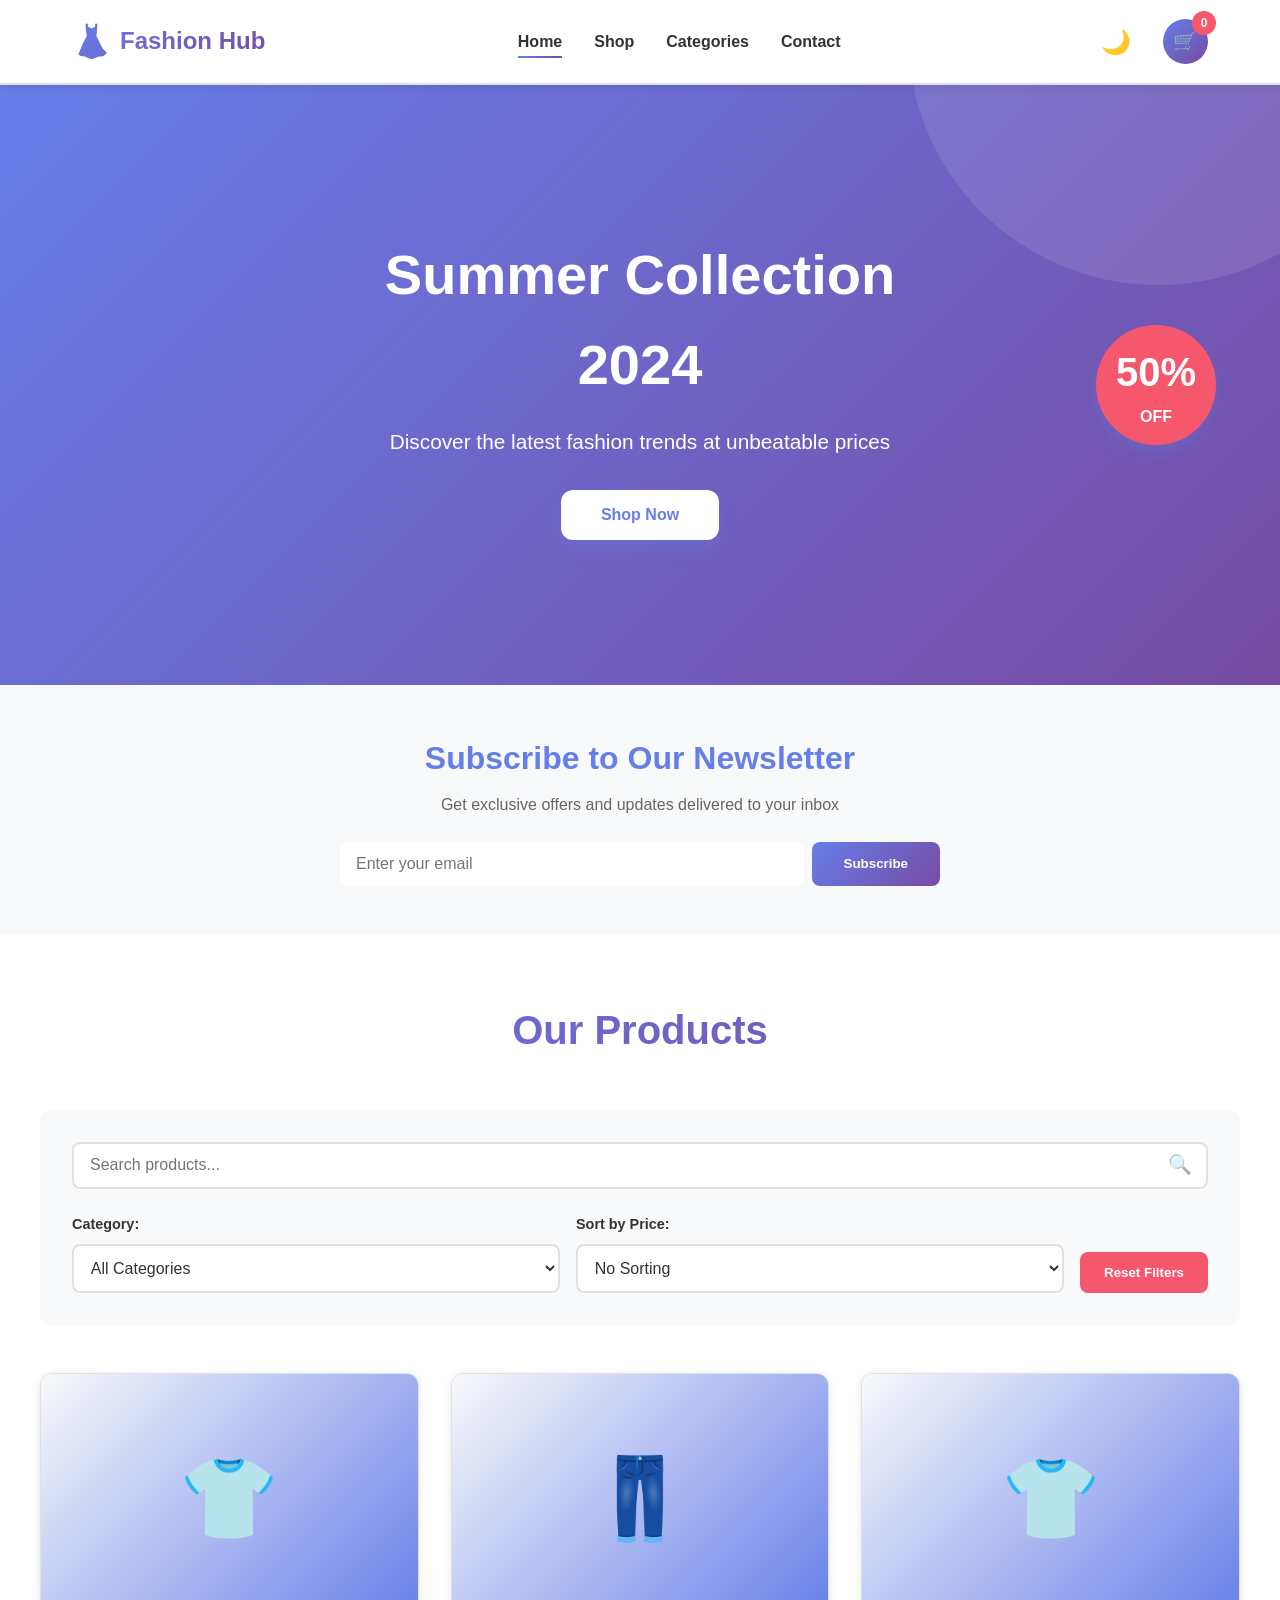
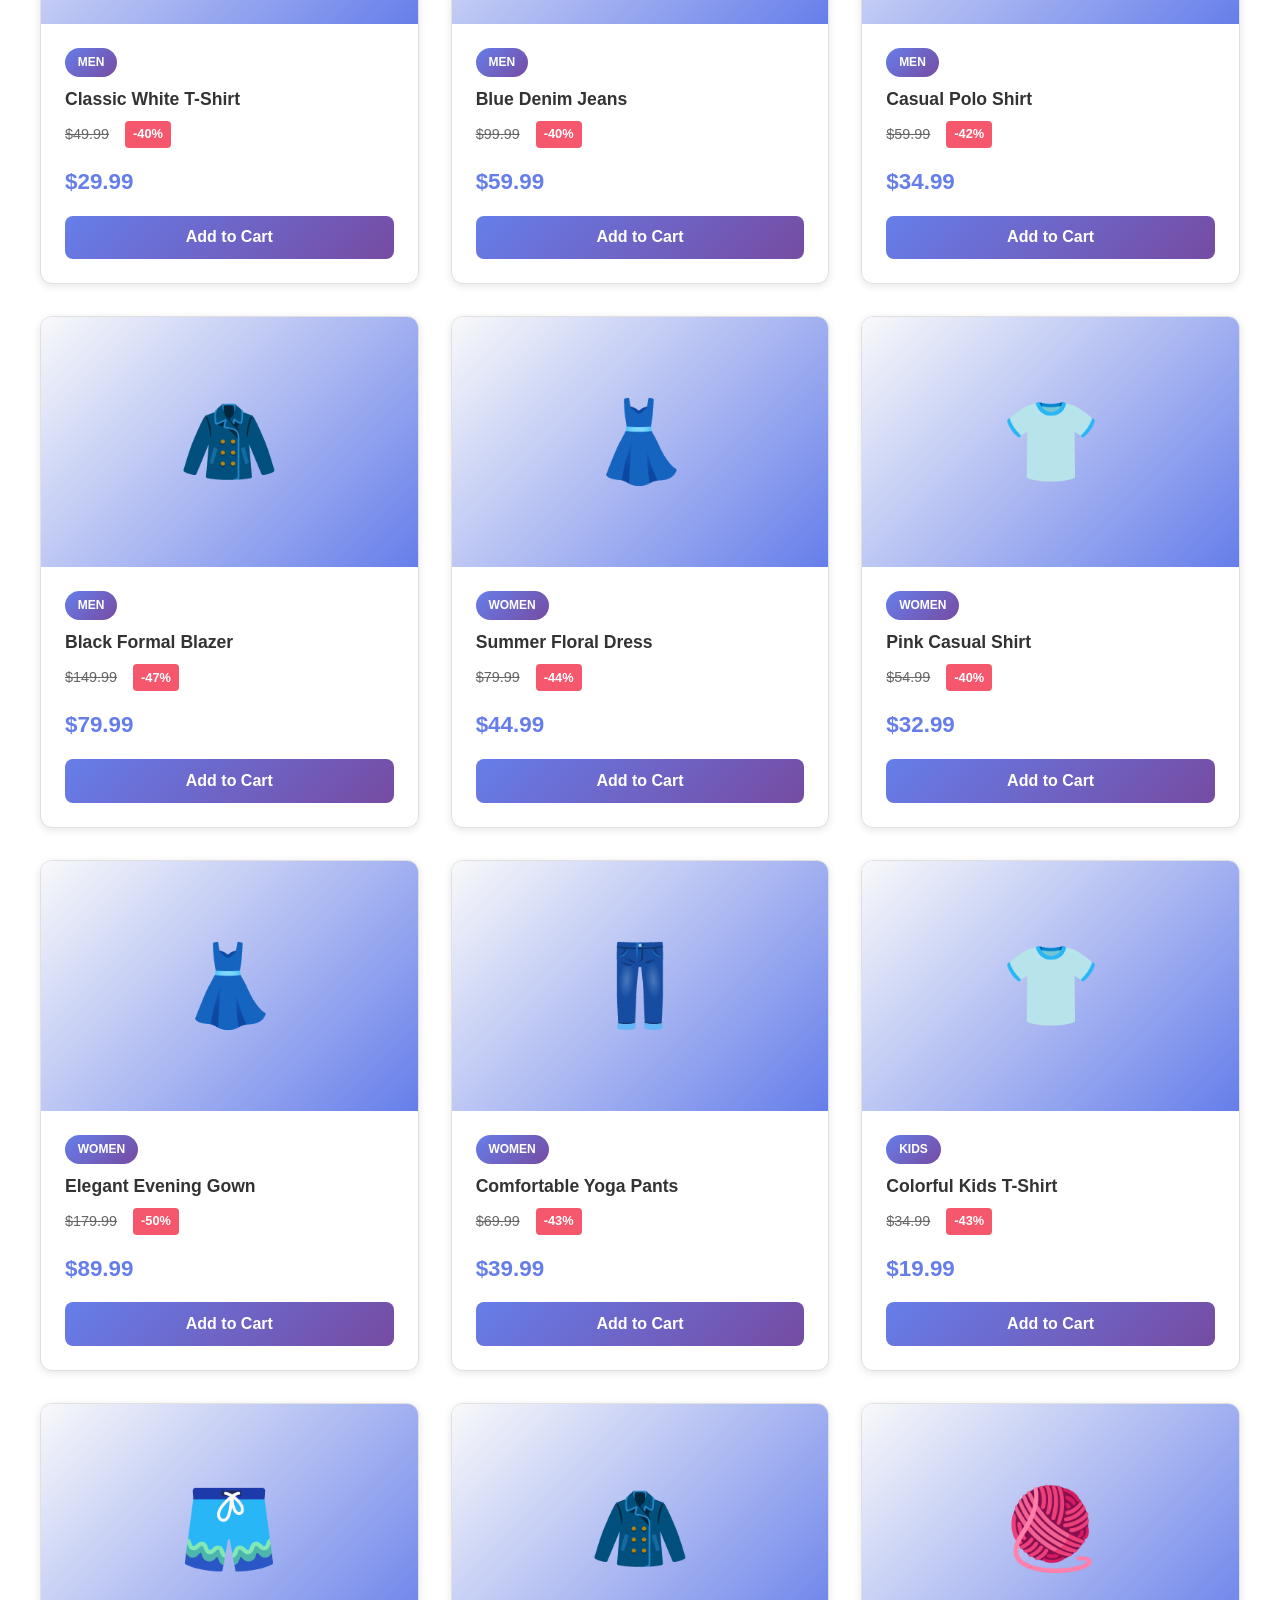
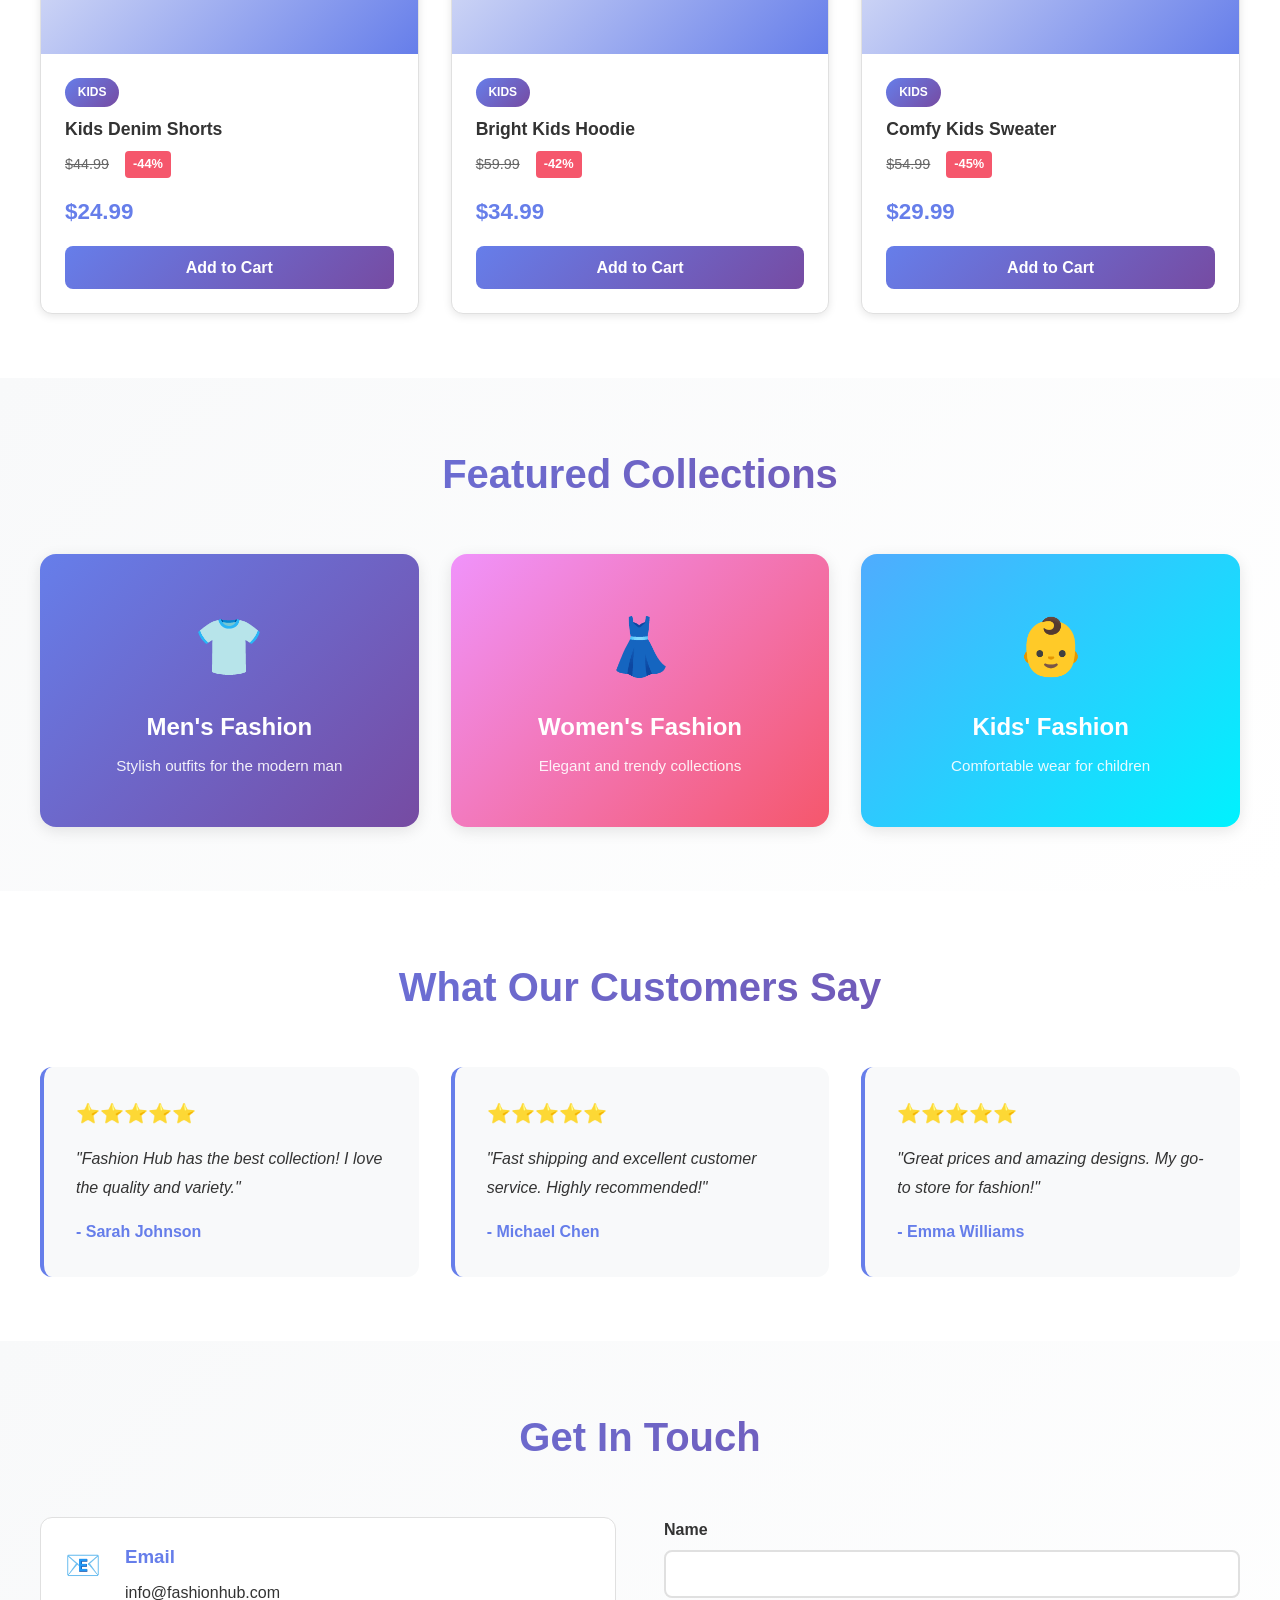
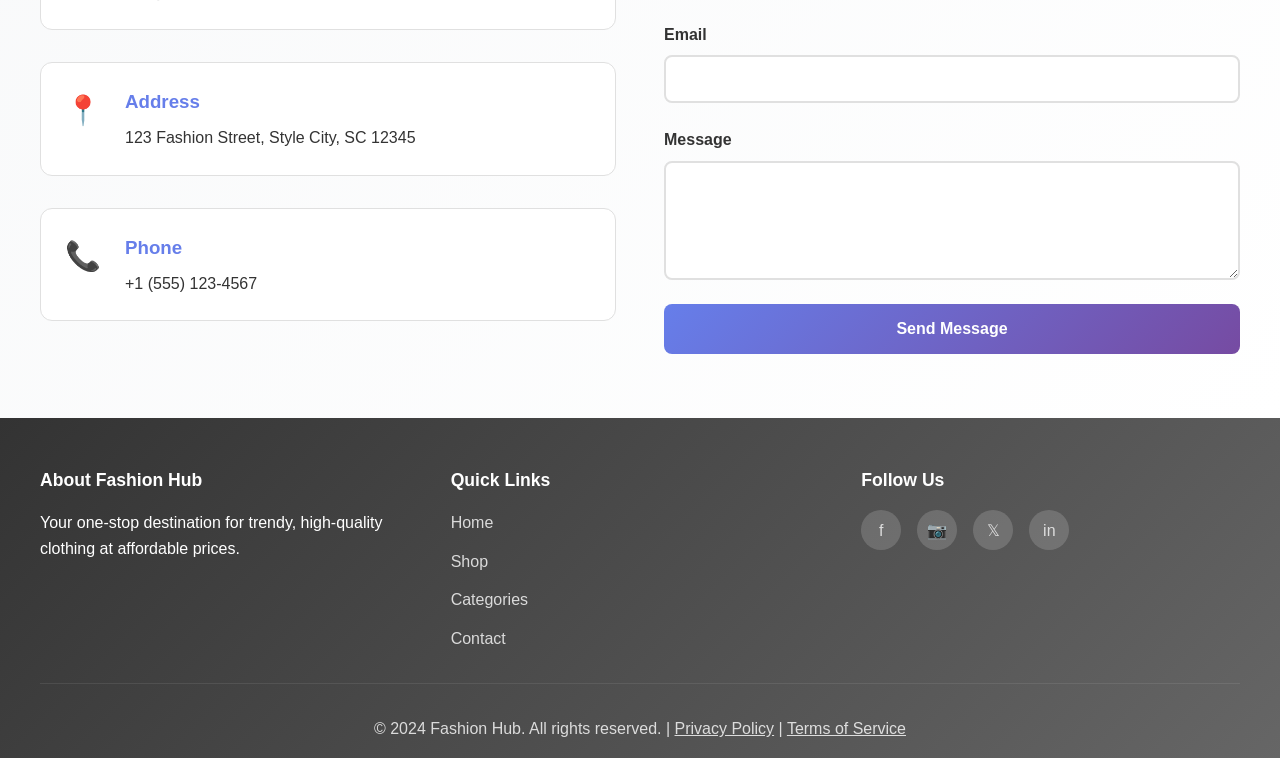
==== commit 618b0a48: "Add online clothing site files" ====
--- a/index-final.html
+++ b/index-final.html
@@ -5,14 +5,6 @@
     <meta name="viewport" content="width=device-width, initial-scale=1.0">
     <title>Fashion Hub - Online Clothing Store</title>
     <style>
-/* ============================================
-   FASHION HUB - COMPLETE STYLESHEET
-   Modern, Responsive Online Clothing Store
-   ============================================ */
-
-/* ==================== 
-   Root Variables & Base Styles
-   ==================== */
 
 :root {
     /* Color Scheme - Light Mode */
@@ -21,7 +13,7 @@
     --accent-color: #f5576c;
     --text-color: #333333;
     --light-text: #666666;
-    --bg-color: #ffffff0a;
+    --bg-color: #ffffff;
     --light-bg: #f8f9fa;
     --border-color: #e0e0e0;
     --shadow: 0 2px 8px rgba(0, 0, 0, 0.1);
